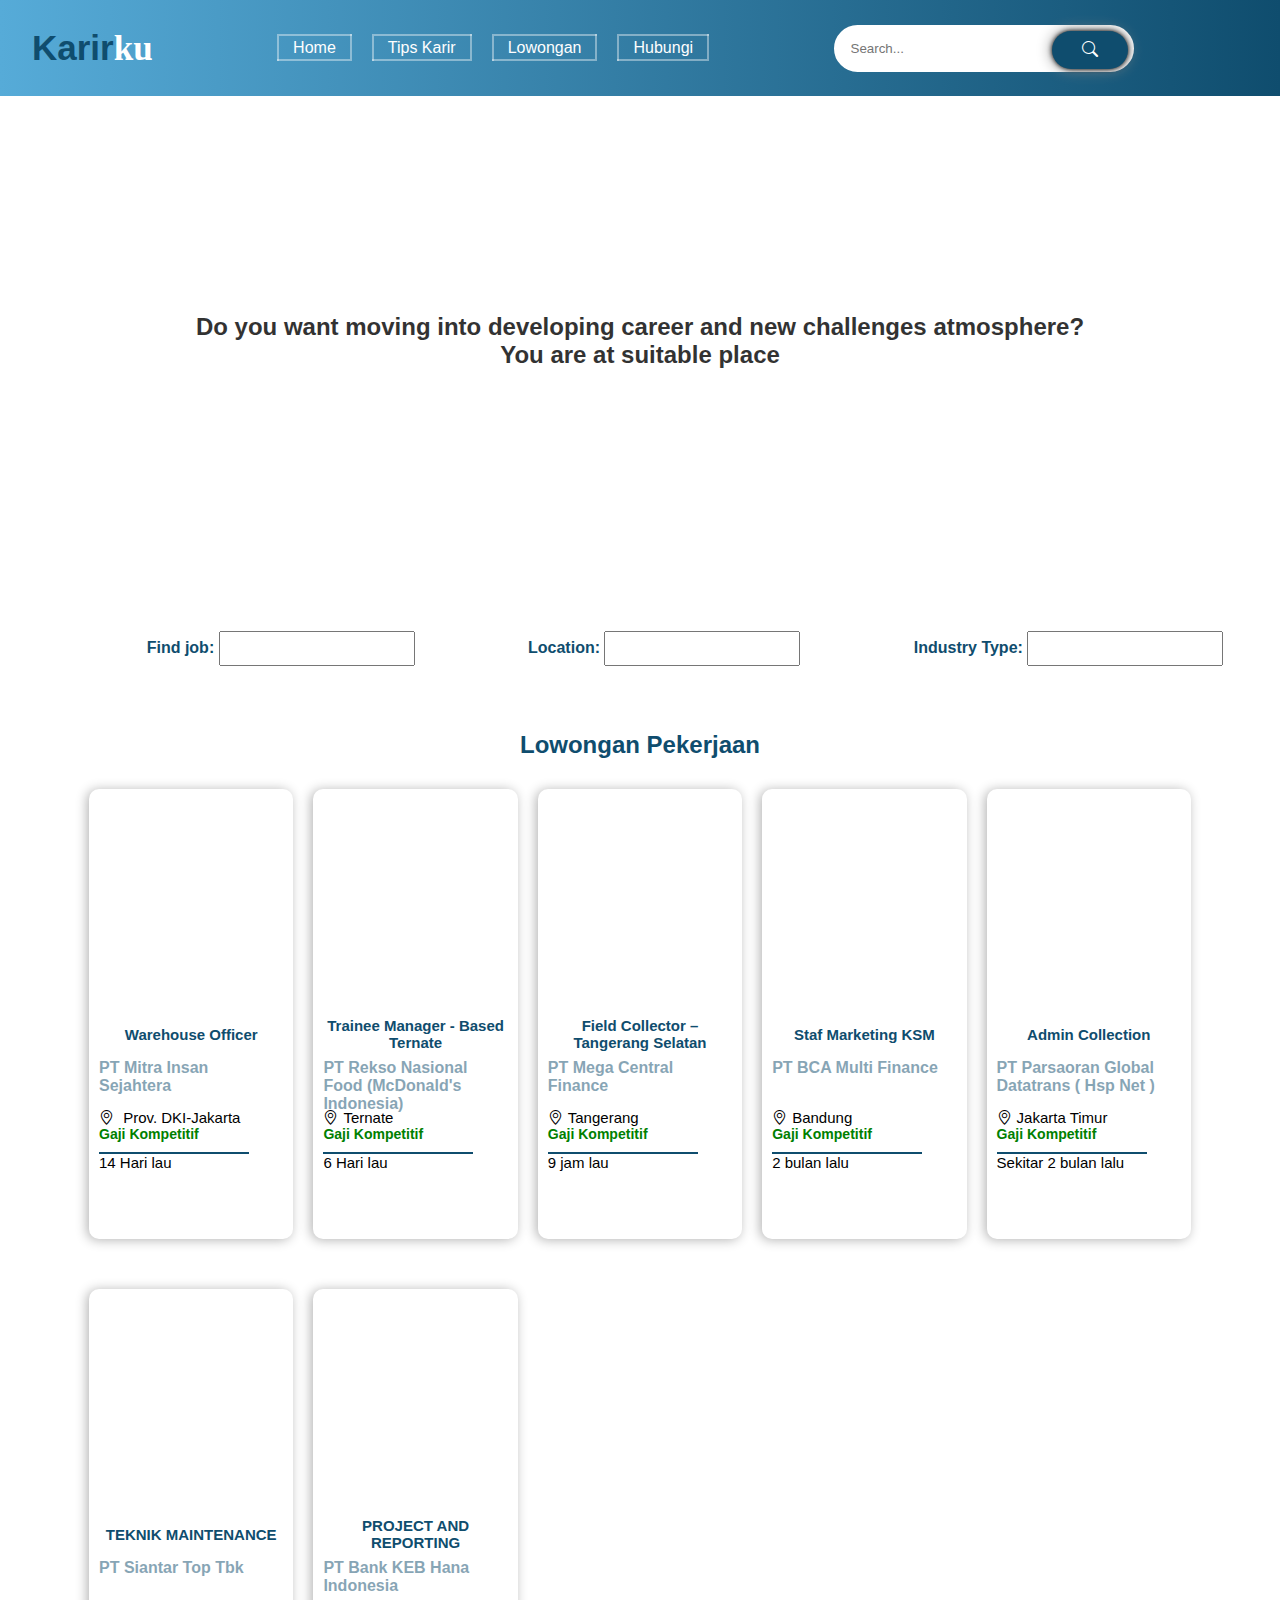
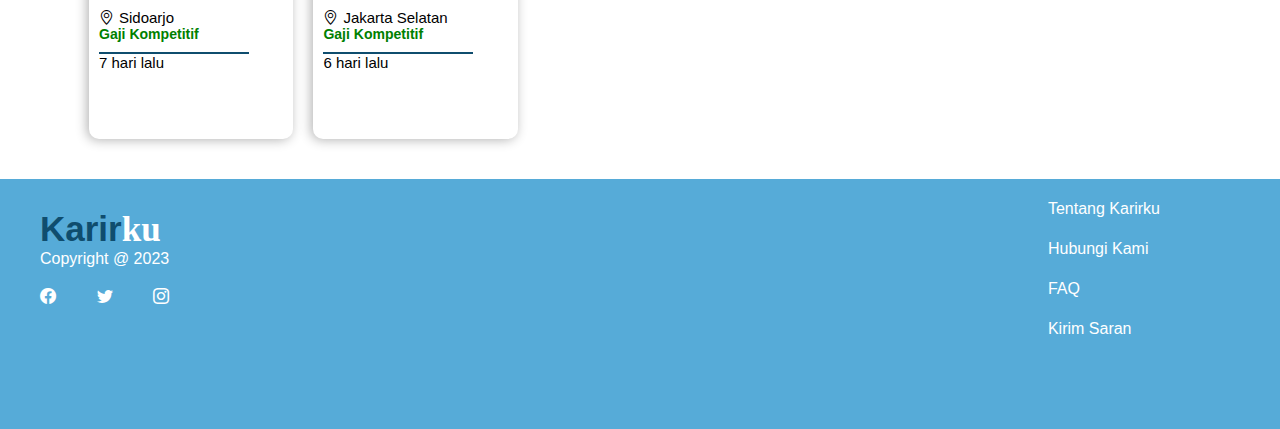
==== index.html @ a02ea137 "Update index.html" ====
<!DOCTYPE html>
<html lang="en">
  <head>
    <meta charset="UTF-8" />
    <meta http-equiv="X-UA-Compatible" content="IE=edge" />
    <meta name="viewport" content="width=device-width, initial-scale=1.0" />
    <title>Karirku</title>
    <!-- fonts awasome -->

    <!-- css & reponsive -->
    <link rel="stylesheet" href="style.css" />
    <link rel="stylesheet" href="responsive.css" />

    <!-- icon menggunakan bootstrap -->
    <link rel="stylesheet" href="https://cdn.jsdelivr.net/npm/bootstrap-icons@1.10.3/font/bootstrap-icons.css" />

    <!-- -->
  </head>
  <body>
    <header>
      <div class="navbar">
        <div class="title"><span>Karir</span>ku</div>
        <ul>
          <li><a href="#">Home</a></li>
          <li><a href="#">Tips Karir</a></li>
          <li><a href="#loker">Lowongan</a></li>
          <li><a href="#">Hubungi</a></li>
        </ul>

        <div class="box-search">
          <form action="">
            <input type="search" id="search" placeholder="Search..." />
            <span class="search"><i class="bi bi-search"></i></span>
          </form>
        </div>
        <div class="bar">
          <a href="#" class="bi bi-list"></a>
        </div>
      </div>
    </header>
    <!-- header-end -->
    <!-- main -->
    <main>
        <div class="top-wrapper">
            <div class="container">
                <h1>What are you looking for?</h1>
                <h2>Do you want moving into developing career and new challenges atmosphere?</h2> 
                <h2>You are at suitable place</h2><br></br>
                <p class ="sub-text">Discover your dream career through Karirku which will help to gain a new journey and experience</p>
                <p class="subinside-tezt">Try it now by yourself</p>
            </div>  
        </div>
        <form>
            <div class="find-job">Find job: <input type="text"></div> 
            <div class="locate">Location: <input type="text""></div> 
            <div class="idsty-type">Industry Type: <input type="text"></div></input>
        </form>
   </main>
    <!-- end main -->
    
    <div class="loker" id="loker">
      <div class="heading">
        <h2>Lowongan Pekerjaan</h2>
      </div>
      <div class="container">
        <!-- items -->
        <div class="card">
          <div class="lessons">
            <div class="lesson-icon">
              <img src="img/Mitra_Insan_Sejahtera.png" alt="" />
            </div>
            <a href="">Warehouse Officer</a>
            <div class="left-text">
              <h2>PT Mitra Insan Sejahtera</h2>
              <p><span class="bi bi-geo-alt"></span> Prov. DKI-Jakarta</p>
              <h3>Gaji Kompetitif</h3>
              <p>14 Hari lau</p>
            </div>
          </div>
        </div>
        <!-- end item -->
        <!-- items -->
        <div class="card">
          <div class="lessons">
            <div class="lesson-icon">
              <img src="img/mcdonald-logo.png" alt="" />
            </div>
            <a href="">Trainee Manager - Based Ternate</a>
            <div class="left-text">
              <h2>PT Rekso Nasional Food (McDonald's Indonesia)</h2>
              <p><span class="bi bi-geo-alt"></span>Ternate</p>
              <h3>Gaji Kompetitif</h3>
              <p>6 Hari lau</p>
            </div>
          </div>
        </div>
        <!-- end item -->
        <!-- items -->
        <div class="card">
          <div class="lessons">
            <div class="lesson-icon">
              <img src="img/g.png" alt="" />
            </div>
            <a href="">Field Collector – Tangerang Selatan</a>
            <div class="left-text">
              <h2>PT Mega Central Finance</h2>
              <p><span class="bi bi-geo-alt"></span>Tangerang</p>
              <h3>Gaji Kompetitif</h3>
              <p>9 jam lau</p>
            </div>
          </div>
        </div>
        <!-- end item -->
        <!-- items -->
        <div class="card">
          <div class="lessons">
            <div class="lesson-icon">
              <img src="img/bca-multifinance.png" alt="" />
            </div>
            <a href="">Staf Marketing KSM</a>
            <div class="left-text">
              <h2>PT BCA Multi Finance</h2>
              <p><span class="bi bi-geo-alt"></span>Bandung</p>
              <h3>Gaji Kompetitif</h3>
              <p>2 bulan lalu</p>
            </div>
          </div>
        </div>
        <!-- end item -->
        <!-- items -->
        <div class="card">
          <div class="lessons">
            <div class="lesson-icon">
              <img src="img/LOGO_HSP-01.png" alt="" />
            </div>
            <a href="">Admin Collection</a>
            <div class="left-text">
              <h2>PT Parsaoran Global Datatrans ( Hsp Net )</h2>
              <p><span class="bi bi-geo-alt"></span>Jakarta Timur</p>
              <h3>Gaji Kompetitif</h3>
              <p>Sekitar 2 bulan lalu</p>
            </div>
          </div>
        </div>
        <!-- end item -->
        <!-- items -->
        <div class="card">
          <div class="lessons">
            <div class="lesson-icon">
              <img src="img/stt6.png" alt="" />
            </div>
            <a href="">TEKNIK MAINTENANCE</a>
            <div class="left-text">
              <h2>PT Siantar Top Tbk</h2>
              <p><span class="bi bi-geo-alt"></span>Sidoarjo</p>
              <h3>Gaji Kompetitif</h3>
              <p>7 hari lalu</p>
            </div>
          </div>
        </div>
        <!-- end item -->
        <!-- items -->
        <div class="card">
          <div class="lessons">
            <div class="lesson-icon">
              <img src="img/WhatsApp_Image_2022-07-04_at_14.30.20.jpeg" alt="" />
            </div>
            <a href="">PROJECT AND REPORTING</a>
            <div class="left-text">
              <h2>PT Bank KEB Hana Indonesia</h2>
              <p><span class="bi bi-geo-alt"></span>Jakarta Selatan</p>
              <h3>Gaji Kompetitif</h3>
              <p>6 hari lalu</p>
            </div>
          </div>
        </div>
        <!-- end item -->
      </div>
    </div>

    <footer>
      <div class="container-2">
        <div class="footer-left">
          <div class="title"><span>Karir</span>ku</div>
          <p>Copyright @ 2023</p>
          <div class="sosmed">
            <i class="bi bi-facebook"></i>
            <i class="bi bi-twitter"></i>
            <i class="bi bi-instagram"></i>
          </div>
        </div>
        <div class="footer-info">
          <div class="info">
            <div class="footer-list">
              <ul>
                <li>Tentang Karirku</li>
                <li>Hubungi Kami</li>
                <li>FAQ</li>
                <li>Kirim Saran</li>
              </ul>
            </div>
          </div>
        </div>
      </div>
    </footer>
  </body>
</html>
---- style.css ----
* {
  margin: 0;
  padding: 0;
  box-sizing: border-box;
  font-family: sans-serif;
}
body {
  width: 100%;
  height: 100%;
  /* background-color: rgb(238, 210, 226); */
  background-color: white;
}
.title {
  color: white;
  font-size: 35px;
  font-family: 'Poppins';
  /* font-style: bold; */
  font-weight: bold;
}
.navbar .title span {
  color: #0f4d6e;
}
.navbar {
  width: 100%;
  padding: 3rem 2rem;
  display: flex;
  justify-content: space-between;
  align-items: center;
  height: 4rem;
  background: linear-gradient(to right, #56abd8, #0f4d6e);
}

h2 {
  color: black;
}

ul {
  display: flex;
}

li {
  list-style: none;
}

ul li a {
  text-decoration: none;
  padding: 5px 1rem;
  margin: 0 10px;
  color: rgb(254, 254, 254);
  position: relative;
}

ul li a::before {
  content: '';
  width: 100%;
  height: 100%;
  position: absolute;
  top: 0;
  left: 0;
  box-sizing: border-box;
  border-top: 2px solid rgb(254, 254, 254);
  border-left: 2px solid rgb(254, 254, 254);
  transition: all 0.4s;
  opacity: 40%;
}

ul li a::after {
  opacity: 40%;
  content: '';
  width: 100%;
  height: 100%;
  position: absolute;
  bottom: 0;
  right: 0;
  box-sizing: border-box;
  border-bottom: 2px solid rgb(254, 254, 254);
  border-right: 2px solid rgb(254, 254, 254);
  transition: all 0.4s;
}

ul li a:hover:after,
ul li a:hover::before {
  display: block;
  content: '';
  width: 10%;
  height: 20%;
  transform: rotate(360deg);
}
/* end aeni & rifki */

/* mas Gery */
.top-wrapper {
  padding: 180px 0 100px 0;
  background-image: url(https://encrypted-tbn0.gstatic.com/images?q=tbn:ANd9GcQQpWrXyWEgRRKroWG5BTIekoh2tygjs5tKWGOtwuOVD7VQBMUQ-Pi3qsVSiGiyt3w5PpQ&usqp=CAU);
  background-size: cover;
  color: white;
  text-align: center;
  opacity: 0.8;
  margin-bottom: 30px;
}
.subinside-text {
  text-align: center;
  padding-top: 5px;
}

main form {
  margin-top: 90px;
  padding-left: 90px;

  font-weight: bold;
  display: flex;
  justify-content: space-around;
  color: #0f4d6e;
}

main input {
  padding: 10px 0px;
  padding-left: 15px;
  width: auto;
  height: 35px;
  margin-bottom: 25px;
  /* padding-left: 30px; */
}

.find-job {
  size: 60px;
  /* padding-left: 10px; */
  /* background-color: red; */
}

.locate {
  padding-bottom: 20px;

  /* background-color: gold; */
}

.idsty-type {
  bottom: 0;

  /* background-color: blue; */
}
/* end Gery */

/* Mas Rizwanto */
.bar a {
  font-size: 2rem;
}
.box-search {
  width: 300px;
  max-width: 100%;
  position: relative;
}
.box-search form input {
  display: inline-block;
  width: 100%;
  padding: 14px 130px 14px 15px;
  border: 2px solid white;
  border-radius: 30px;
}
.box-search form span {
  position: absolute;
  display: inline-block;
  outline: none;
  border: none;
  padding: 10px 30px;
  border-radius: 30px;
  background-color: #0f4d6e;
  color: white;
  box-shadow: 0px 0px 5px #000, 0px 0px 15px #858585;
  top: 6px;
  right: 6px;
}

.bi-list {
  display: none;

  color: white;
}

* {
  box-sizing: border-box;
}

body {
  margin: 0;
  font-family: sans-serif;
}

a {
  text-decoration: none;
}

.loker {
  padding-left: 5%;
  padding-right: 5%;
  text-align: center;
  /* background-color: #3c8fa3; */
}
.heading h2 {
  text-align: center;
  padding-top: 20px;
  padding-bottom: 20px;
  color: #0f4d6e;
}
.container {
  margin: 0 auto;
  text-align: center;
  /* float: left; */
  /* display: flex; */
  max-width: 1170px;
  width: 100%;
  padding: 0 15px;

  /* background-color: blue; */
}
.card {
  /* background-color: red; */
  width: 20%;
  float: left;
  /* display: grid; */
  height: 500px;
  padding: 10px;
  cursor: pointer;

  transition: 0.5s ease-in-out;
}
.card:hover {
  transform: scale(1.1);
}

.lessons {
  margin: 0 auto;
  height: 450px;
  padding: 10px;
  /* background-color: yellowgreen; */
  border-radius: 10px;
  box-shadow: -2px 1px 12px rgba(0, 0, 0, 0.3);
}
.lesson-icon {
  display: flex;
  margin: 0 auto;
  height: 200px;
  width: 150px;
  /* background-color: blue; */
  justify-content: center;
  align-items: center;
}
.lesson-icon img {
  width: 100%;
  /* background-color: red; */
}
.lessons a {
  height: 50px;
  align-items: center;
  justify-content: center;
  display: flex;
  font-size: 15px;
  font-weight: bold;
  margin-top: 10px;
  color: #0f4d6e;
  /* background-color: purple; */
}
.left-text {
  text-align: left;
  font-size: 12px;

  /* background-color: red; */
}
.left-text h2 {
  opacity: 50%;
  color: #0f4d6e;
  height: 50px;
  font-size: 16px;
}
.left-text p {
  font-size: 15px;
}
.left-text span {
  margin-right: 5px;
}
.left-text h3 {
  color: green;
  border-bottom: 2px solid #0f4d6e;
  width: 150px;
  padding-bottom: 10px;
}

/* end Rizwanto */

/* Mas Maiduri */

.container-2 {
  width: 100%;
}

footer {
  display: flex;
  position: relative;
  background-color: #56abd8;
  /* position: absolute; */
  width: 100%;
  bottom: 0;
  height: 250px;
  color: white;
}

.info {
  float: right;
  padding-right: 20px;
  padding-left: 20px;
  padding-top: 10px;
  line-height: 40px;
  margin-right: 100px;
}

/* .logo {
  width: 50%;
  font-size: 30px;
  text-align: center;
} */
.footer-left .title {
  color: white;
  font-size: 35px;
  font-family: 'Poppins';
  /* font-style: bold; */
  font-weight: bold;
}
.footer-left .title span {
  color: #0f4d6e;
}

.footer-left {
  float: left;
  margin-left: 10px;
  padding-top: 30px;
  padding-right: 20px;
  padding-left: 30px;
  cursor: default;
}
.footer-list ul {
  flex-direction: column;
}
.footer-list li {
  cursor: pointer;
}

li {
  list-style: none;
}

.sosmed {
  margin-top: 20px;
  width: 100%;
  display: flex;
  text-align: center;
  justify-content: space-between;
}
/* End Maiduri */
---- responsive.css ----
/* tablet */
@media screen and (max-width: 1050px) {
  .card {
    width: 50%;
  }
  .left-text {
    text-align: left;
    font-size: 10px;
  }
  .bi-list {
    display: block;
  }
  .navbar ul {
    display: none;
  }
}

/* handphone */
@media screen and (max-width: 700px) {
  .card {
    width: 100%;
  }
  .left-text {
    text-align: center;
    font-size: 10px;
  }
  .left-text h3 {
    width: 100px;
    margin: 0 auto;
  }

  .bi-list {
    display: block;
  }
  .navbar ul {
    display: none;
  }
  main form {
    display: block;
    margin: 0 auto;
    padding: 0;
    text-align: center;
    width: 200px;
  }

  main input {
    padding-left: 15px;
  }
}

@media screen and (max-width: 500px) {
  footer{
    width: 100%;
    bottom: 0;
    height: 180px;
  }

  .info {
    margin-right: 0;
    font-size: 12px;
  }

  .footer-left p{
    padding-top: 10px;
  }
}
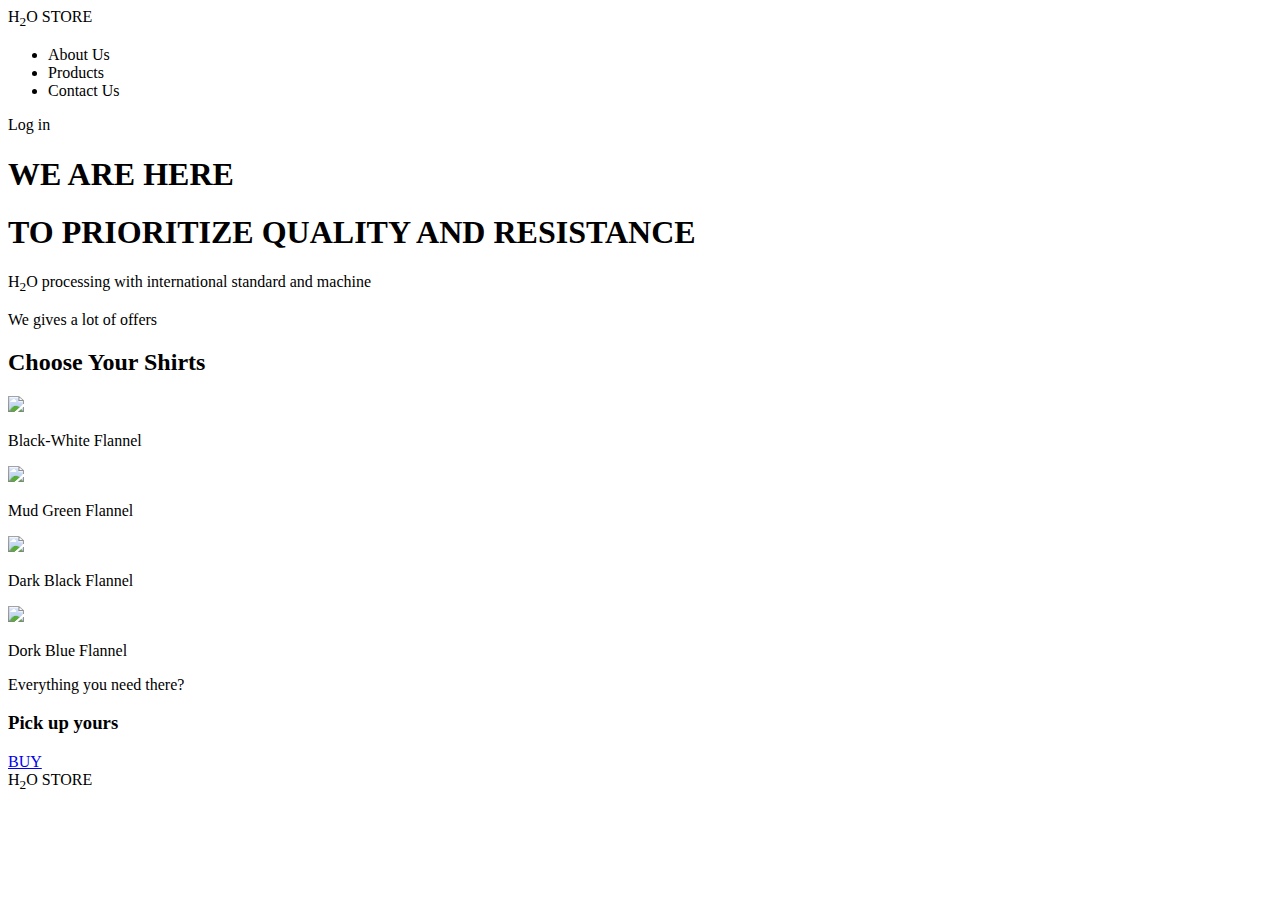
==== commit 8c912ae1: "Update index.html" ====
--- a/index.html
+++ b/index.html
@@ -1,207 +1,82 @@
 <!DOCTYPE html>
-<html lang="en">
+<html>
   <head>
-    <meta charset="UTF-8" />
-    <meta http-equiv="X-UA-Compatible" content="IE=edge" />
-    <meta name="viewport" content="width=device-width, initial-scale=1.0" />
-    <title>Karirku</title>
-    <!-- fonts awasome -->
-
-    <!-- css & reponsive -->
-    <link rel="stylesheet" href="style.css" />
-    <link rel="stylesheet" href="responsive.css" />
-
-    <!-- icon menggunakan bootstrap -->
-    <link rel="stylesheet" href="https://cdn.jsdelivr.net/npm/bootstrap-icons@1.10.3/font/bootstrap-icons.css" />
-
-    <!-- -->
-  </head>
-  <body>
-    <header>
-      <div class="navbar">
-        <div class="title"><span>Karir</span>ku</div>
-        <ul>
-          <li><a href="#">Home</a></li>
-          <li><a href="#">Tips Karir</a></li>
-          <li><a href="#loker">Lowongan</a></li>
-          <li><a href="#">Hubungi</a></li>
-        </ul>
-
-        <div class="box-search">
-          <form action="">
-            <input type="search" id="search" placeholder="Search..." />
-            <span class="search"><i class="bi bi-search"></i></span>
-          </form>
+    <meta charset="utf-8">
+    <span class="fa fa-bars menu-icon"></span>
+    <title>H20</title>
+    <link rel="stylesheet" href="stylesheet.css">
+    <link rel="stylesheet" href="responsive.css">
+</head>
+    <body>
+        <div class="header">
+            <div class="header-logo">H<sub>2</sub>O STORE</div>
+            <div class="container">
+                </div class"header-right">
+                <span class="fa-bars menu-icon"></span>
+                    <ul>
+                        <li>About Us</li>
+                        <li>Products</li>
+                        <li>Contact Us</li> 
+                    </ul>
+                <div class="section-title">
+                </div class="container">
+                        <div class="log-in">Log in</div>
+                    </div>
+                </div>
+            </div>
+        </div> 
         </div>
-        <div class="bar">
-          <a href="#" class="bi bi-list"></a>
-        </div>
-      </div>
-    </header>
-    <!-- header-end -->
-    <!-- main -->
-    <main>
         <div class="top-wrapper">
             <div class="container">
-                <h1>What are you looking for?</h1>
-                <h2>Do you want moving into developing career and new challenges atmosphere?</h2> 
-                <h2>You are at suitable place</h2><br></br>
-                <p class ="sub-text">Discover your dream career through Karirku which will help to gain a new journey and experience</p>
-                <p class="subinside-tezt">Try it now by yourself</p>
+                <h1>WE ARE HERE</h1>
+                <h1>TO PRIORITIZE QUALITY AND RESISTANCE</h1>
+                <p class ="branding">H<sub>2</sub>O processing with international standard and machine </small></p>
+                <div class+"child">We gives a lot of offers</div>
             </div>  
         </div>
-        <form>
-            <div class="find-job">Find job: <input type="text"></div> 
-            <div class="locate">Location: <input type="text""></div> 
-            <div class="idsty-type">Industry Type: <input type="text"></div></input>
-        </form>
-   </main>
-    <!-- end main -->
-    
-    <div class="loker" id="loker">
-      <div class="heading">
-        <h2>Lowongan Pekerjaan</h2>
-      </div>
-      <div class="container">
-        <!-- items -->
-        <div class="card">
-          <div class="lessons">
-            <div class="lesson-icon">
-              <img src="img/Mitra_Insan_Sejahtera.png" alt="" />
+        <div class="content-wrapper">
+                <div class="heading">
+                    <h2>Choose Your Shirts</h2>
+                </div>
+        </div>
+        <div class="list-wrapper">
+                <div class="list-icon">
+                    <img src="https://m.media-amazon.com/images/I/41w-zQLr69L._AC_UL240_SR240,220_.jpg">
+                </div>
+                    <p class="text-content">Black-White Flannel</p>
+        </div>
+          <div class="list-wrapper">
+                <div class="list-icon">
+                    <img src="https://encrypted-tbn0.gstatic.com/images?q=tbn:ANd9GcTICSSVUKfQRW-HUrxxqAyLbr92PxrerDxMgTsqUvte5zUSZTaKKsnd67mFyIpXCKPnP7c&usqp=CAU">
+                </div>
+                    <p class"text-content">Mud Green Flannel</p>
             </div>
-            <a href="">Warehouse Officer</a>
-            <div class="left-text">
-              <h2>PT Mitra Insan Sejahtera</h2>
-              <p><span class="bi bi-geo-alt"></span> Prov. DKI-Jakarta</p>
-              <h3>Gaji Kompetitif</h3>
-              <p>14 Hari lau</p>
+           <div class="list-wrapper">
+                <div class="list-icon">
+                    <img src="https://encrypted-tbn0.gstatic.com/images?q=tbn:ANd9GcQA-PsyJlR8n-K1lM2dj3mtPIhMsDNyKDBnxGqNVatZYs4Z7oRAdDud2UTHJ6NVS3MGPUc&usqp=CAU">
+                </div>
+                    <p class"text-content">Dark Black Flannel</p>
+           </div>
+           <div class="list-wrapper">
+                <div class="list-icon">
+                 <img src="https://cdn.shopify.com/s/files/1/0132/2975/2377/products/blackwatch_250x.jpg?v=1666801643">
+                </div>
+                    <p class"text-content">Dork Blue Flannel</p>
             </div>
-          </div>
         </div>
-        <!-- end item -->
-        <!-- items -->
-        <div class="card">
-          <div class="lessons">
-            <div class="lesson-icon">
-              <img src="img/mcdonald-logo.png" alt="" />
+            <div class="message-wrapper">
+                <div class="container">
+                    <div class="heading">
+                        <div class="word">Everything you need there?</div>
+                        <h3>Pick up yours</h3>
+                    </div>
+                    <a href=" " class="btn message">BUY</a>
+                </div>
             </div>
-            <a href="">Trainee Manager - Based Ternate</a>
-            <div class="left-text">
-              <h2>PT Rekso Nasional Food (McDonald's Indonesia)</h2>
-              <p><span class="bi bi-geo-alt"></span>Ternate</p>
-              <h3>Gaji Kompetitif</h3>
-              <p>6 Hari lau</p>
+    <footer>
+            <div class="container">
+                <div class="footer-logo">H<sub>2</sub>O STORE</div>
             </div>
-          </div>
-        </div>
-        <!-- end item -->
-        <!-- items -->
-        <div class="card">
-          <div class="lessons">
-            <div class="lesson-icon">
-              <img src="img/g.png" alt="" />
-            </div>
-            <a href="">Field Collector – Tangerang Selatan</a>
-            <div class="left-text">
-              <h2>PT Mega Central Finance</h2>
-              <p><span class="bi bi-geo-alt"></span>Tangerang</p>
-              <h3>Gaji Kompetitif</h3>
-              <p>9 jam lau</p>
-            </div>
-          </div>
-        </div>
-        <!-- end item -->
-        <!-- items -->
-        <div class="card">
-          <div class="lessons">
-            <div class="lesson-icon">
-              <img src="img/bca-multifinance.png" alt="" />
-            </div>
-            <a href="">Staf Marketing KSM</a>
-            <div class="left-text">
-              <h2>PT BCA Multi Finance</h2>
-              <p><span class="bi bi-geo-alt"></span>Bandung</p>
-              <h3>Gaji Kompetitif</h3>
-              <p>2 bulan lalu</p>
-            </div>
-          </div>
-        </div>
-        <!-- end item -->
-        <!-- items -->
-        <div class="card">
-          <div class="lessons">
-            <div class="lesson-icon">
-              <img src="img/LOGO_HSP-01.png" alt="" />
-            </div>
-            <a href="">Admin Collection</a>
-            <div class="left-text">
-              <h2>PT Parsaoran Global Datatrans ( Hsp Net )</h2>
-              <p><span class="bi bi-geo-alt"></span>Jakarta Timur</p>
-              <h3>Gaji Kompetitif</h3>
-              <p>Sekitar 2 bulan lalu</p>
-            </div>
-          </div>
-        </div>
-        <!-- end item -->
-        <!-- items -->
-        <div class="card">
-          <div class="lessons">
-            <div class="lesson-icon">
-              <img src="img/stt6.png" alt="" />
-            </div>
-            <a href="">TEKNIK MAINTENANCE</a>
-            <div class="left-text">
-              <h2>PT Siantar Top Tbk</h2>
-              <p><span class="bi bi-geo-alt"></span>Sidoarjo</p>
-              <h3>Gaji Kompetitif</h3>
-              <p>7 hari lalu</p>
-            </div>
-          </div>
-        </div>
-        <!-- end item -->
-        <!-- items -->
-        <div class="card">
-          <div class="lessons">
-            <div class="lesson-icon">
-              <img src="img/WhatsApp_Image_2022-07-04_at_14.30.20.jpeg" alt="" />
-            </div>
-            <a href="">PROJECT AND REPORTING</a>
-            <div class="left-text">
-              <h2>PT Bank KEB Hana Indonesia</h2>
-              <p><span class="bi bi-geo-alt"></span>Jakarta Selatan</p>
-              <h3>Gaji Kompetitif</h3>
-              <p>6 hari lalu</p>
-            </div>
-          </div>
-        </div>
-        <!-- end item -->
-      </div>
-    </div>
-
-    <footer>
-      <div class="container-2">
-        <div class="footer-left">
-          <div class="title"><span>Karir</span>ku</div>
-          <p>Copyright @ 2023</p>
-          <div class="sosmed">
-            <i class="bi bi-facebook"></i>
-            <i class="bi bi-twitter"></i>
-            <i class="bi bi-instagram"></i>
-          </div>
-        </div>
-        <div class="footer-info">
-          <div class="info">
-            <div class="footer-list">
-              <ul>
-                <li>Tentang Karirku</li>
-                <li>Hubungi Kami</li>
-                <li>FAQ</li>
-                <li>Kirim Saran</li>
-              </ul>
-            </div>
-          </div>
-        </div>
-      </div>
     </footer>
-  </body>
+</body>
 </html>
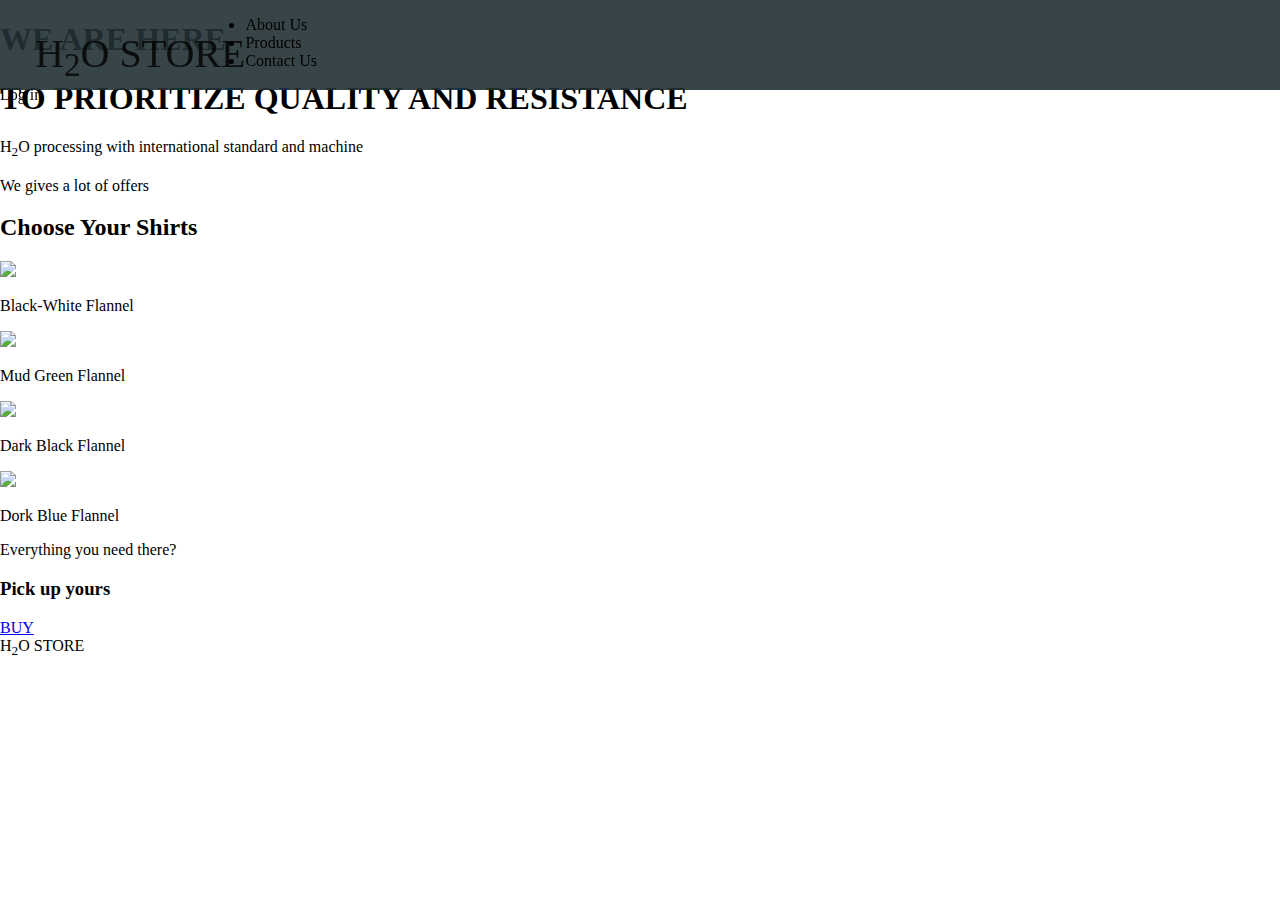
==== commit dd5f5b12: "Update index.html" ====
--- a/index.html
+++ b/index.html
@@ -12,19 +12,19 @@
             <div class="header-logo">H<sub>2</sub>O STORE</div>
             <div class="container">
                 </div class"header-right">
-                <span class="fa-bars menu-icon"></span>
-                    <ul>
-                        <li>About Us</li>
-                        <li>Products</li>
-                        <li>Contact Us</li> 
-                    </ul>
-                <div class="section-title">
-                </div class="container">
-                        <div class="log-in">Log in</div>
-                    </div>
+                    <span class="fa-bars menu-icon"></span>
+                        <ul>
+                            <li>About Us</li>
+                            <li>Products</li>
+                            <li>Contact Us</li> 
+                        </ul>
+                        <div class="section-title">
+                            </div class="container">
+                                <div class="log-in">Log in</div>
+                            </div>
+                        </div>
                 </div>
-            </div>
-        </div> 
+            </div> 
         </div>
         <div class="top-wrapper">
             <div class="container">
@@ -80,3 +80,4 @@
     </footer>
 </body>
 </html>
+
--- a/stylesheet.css
+++ b/stylesheet.css
@@ -0,0 +1,232 @@
+* {
+    box-sizing: border-box;
+  }
+  
+  body {
+    font-family: "Lucida Grande";
+    margin: 0px;
+    padding: 0px;
+  }
+  
+  .header {
+    height: 90px;
+    width: 100%;
+    background-color: rgba(34, 49, 52, 0.9);
+    position :fixed;
+    top: 0;
+    z-index: 10;
+  }
+
+  .header-logo {
+    font-size: 40px;
+    margin-top: 5px;
+    padding-top: 25px;
+    padding-left: 35px;
+    background-color: none;
+    margin-left: 0xpx;
+    float: left;
+    z-index: 10;
+    opacity: 0.8;
+  }
+  .menu-icon {
+    display: none;
+
+  li {
+    float: left;
+    display: block;
+    margin-top: 0px;
+    padding-left: 200px;
+    padding-top: 30px;
+    opacity: 0.8;
+    text-decoration: none;
+    cursor: pointer;
+  }
+  
+  li:hover {
+    margin: 0px;
+    text-decoration: underline;
+    padding-bottom: 100px;
+  }
+
+  .log-in {
+    float: right;
+    background-color: brown;
+    color: white;
+    opacity: 0.8;
+    font-weight: bold;
+    margin-right: 60px;
+    margin-left: 40px;
+    margin-top: 15px;
+    padding-top: 10px;
+    padding-bottom: 10px;
+    padding-left: 10px;
+    padding-right: 10px;
+  }
+  
+  .log-in:hover {
+    background-color: rgba(255, 255, 255, 0.5);
+    position: blocK;
+    cursor: pointer;
+    opacity: 1;
+    background-color: grey
+  }
+
+  .container {
+    max-width: 1170px;
+    width: 100%;
+    padding: 0 15px;
+    margin: 0 auto;  
+  }
+
+  .top-wrapper {
+    padding: 180px 0 100px 0;
+    background-image: url();
+    background-size: cover;
+    color: white;
+    text-align: center;
+    opacity: 0.8;
+  }
+
+  .child {
+    text-align: center;
+  }
+
+  .content-wrapper {
+    background-color: #f7f7f;
+    height: 0px;
+    padding-bottom: 150px;
+    left: 20px; 
+    text-align: center;
+  }
+
+  .content-wrapper h2 {
+    padding-bottom: 50px;
+    opacity: 0.8;
+    border-width: thick;
+    border-bottom: red;
+    opacity: 0.8;
+  }
+
+  .list-wrapper {
+    float: left;
+    width: 25%;
+    background-color: brown;
+    opacity: 0.7;
+    height: 450px;
+    flex-wrap: wrap;
+    margin-bottom: 90px;
+  }
+
+  .list-icon p {
+    position: relative;
+    width: 100%;
+    color: white;
+    top : 40px;
+    padding-left: 140px;
+    padding-left: 40px;
+  }
+
+  .list-icon {
+    position: relative;
+  }
+
+  img {
+    padding-top: 50px;
+    padding-right: 40px;
+    width: 70%;
+    height: 250px;
+    justify-content: center;
+    float: left;
+    margin-left : 70px;
+    position: relative;
+  }
+
+  p {
+    display: inline-block;
+    margin-left: 75px;
+    width: 60%;
+  }
+
+  .list-icon p {
+    margin-right: 50px;
+  }
+  
+  .message-wrapper {
+    text-align: center;
+    padding-bottom: 0px;
+    opacity: 0.8;
+  }
+
+  .message-wrapper h1 {
+    margin-top: 90px;
+  }
+  
+  h3 {
+    margin-bottom: 90px; 
+    opacity: 0.8;
+  }
+
+  .btn {
+    background-color: brown;
+    padding-bottom: 10px;
+    padding-top: 10px;
+    padding-left: 10px;
+    padding-right: 10px;
+    margin-top: 20px;
+    display: inline-bloc;
+    height: 25px;
+    left: 25px;
+    width: 150px;
+    opacity: 0.8;
+  }
+
+  .message-wrapper {
+    border-bottom: 1px solid #eee;
+    padding-bottom: 80px;
+    text-align: center;
+    font-weight: bold;
+    opacity: 0.8;
+  }
+  
+  .word {
+    font-size: 50px;
+    padding-top: 90px;
+  }
+
+  .message:act {
+    position: absolute;
+    top: 7px;
+    bottom: 7px;
+    box-shadow: none;
+  }
+
+  .btn:hover {
+    background-color: brown;
+    color:white;
+    opacity: 0.8;
+    font-weight: bold;
+    position: block;
+    cursor: pointer;
+    background-color: grey;
+  }
+
+  a {
+    padding-left: 20px;
+    color: white;
+    opacity: 0.8;
+    text-decoration: none;
+    direction: none;
+  }
+
+  footer {
+    float: left;
+    background-color: rgba(34, 49, 52, 0.9);
+    width: 100%;
+    height: 90px;
+    float: left;
+    padding-right: 150px;
+  }
+  .footer-logo {
+    opacity: 0.8;
+    font-size: 40px;
+  }
--- a/responsive.css
+++ b/responsive.css
@@ -1,66 +1,64 @@
-/* tablet */
-@media screen and (max-width: 1050px) {
-  .card {
-    width: 50%;
+@media all and (max-width: 1000px) {
+    .lesson {
+      width: 50%;
+      margin-bottom: 50px;
+    }
+    
+    .top-wrapper h1 {
+      font-size: 32px;
+    }
+    
+    .heading h2 {
+      font-size: 20px;
+    }
   }
-  .left-text {
-    text-align: left;
-    font-size: 10px;
+  
+  /* Untuk Smartphone */
+  @media all and (max-width: 670px) {
+    .lesson {
+      width: 100%;
+    }
+    
+    footer {
+      text-align: center;
+    }
+    
+    .btn {
+      width: 100%;
+    }
+    
+    .facebook {
+      margin-bottom: 10px;
+    }
+    
+    .top-wrapper {
+      text-align: left;
+    }
+    
+    /* Tambahkan CSS untuk header-right */
+    header ul {
+      display: none;
+    }
+    
+    /* Tambahkan CSS untuk menu-icon */
+    .menu-icon {
+      display: block;
+    /* Gantikan property display ke none */
   }
-  .bi-list {
-    display: block;
-  }
-  .navbar ul {
-    display: none;
-  }
-}
+    
+    .top-wrapper h1 {
+      font-size: 24px;
+      line-height: 36px;
+      text-align: center;
+    }
+    
+    .top-wrapper p {
+      font-size: 14px;
+      line-height: 20px;
+      text-align: center;
+    }
 
-/* handphone */
-@media screen and (max-width: 700px) {
-  .card {
-    width: 100%;
-  }
-  .left-text {
-    text-align: center;
-    font-size: 10px;
-  }
-  .left-text h3 {
-    width: 100px;
-    margin: 0 auto;
-  }
-
-  .bi-list {
-    display: block;
-  }
-  .navbar ul {
-    display: none;
-  }
-  main form {
-    display: block;
-    margin: 0 auto;
-    padding: 0;
-    text-align: center;
-    width: 200px;
-  }
-
-  main input {
-    padding-left: 15px;
-  }
-}
-
-@media screen and (max-width: 500px) {
-  footer{
-    width: 100%;
-    bottom: 0;
-    height: 180px;
-  }
-
-  .info {
-    margin-right: 0;
-    font-size: 12px;
-  }
-
-  .footer-left p{
-    padding-top: 10px;
-  }
-}+    footer {
+      width: 100%;
+    }
+  }  
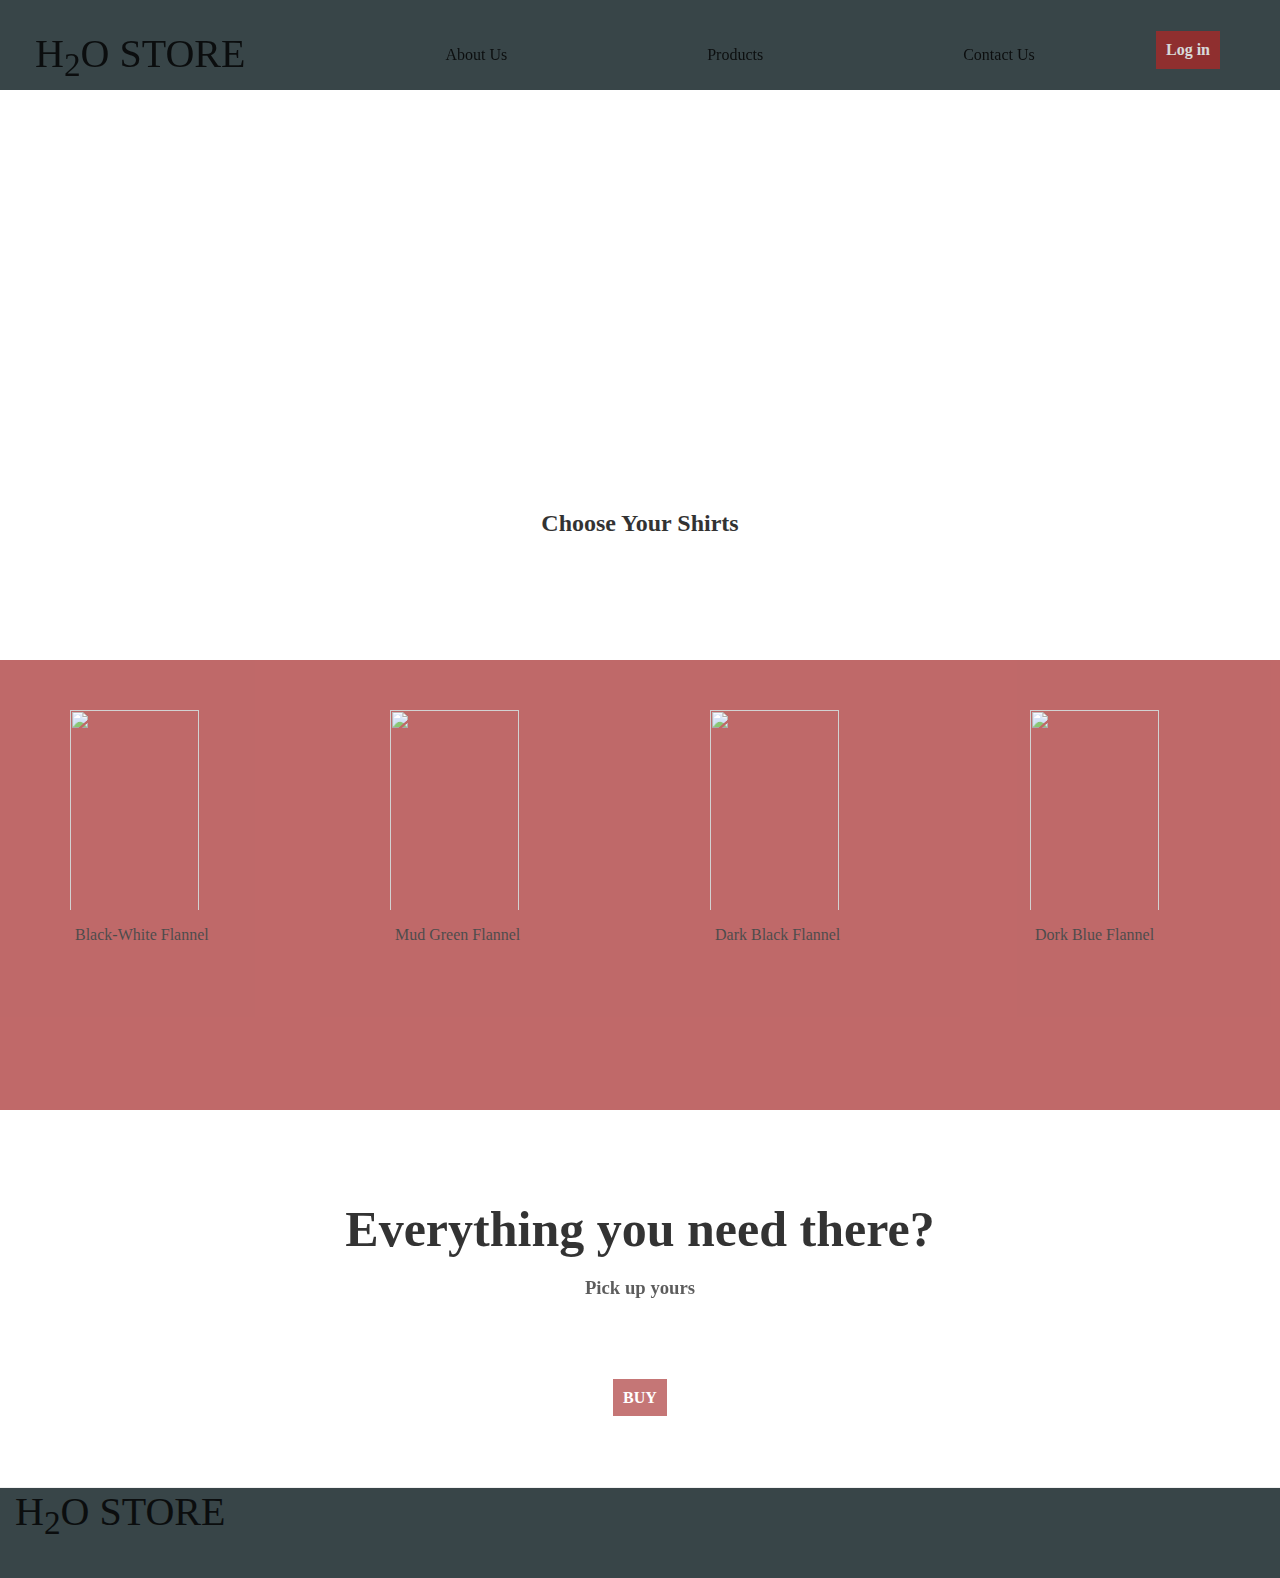
==== commit 6998b51b: "Update index.html" ====
--- a/index.html
+++ b/index.html
@@ -2,7 +2,6 @@
 <html>
   <head>
     <meta charset="utf-8">
-    <span class="fa fa-bars menu-icon"></span>
     <title>H20</title>
     <link rel="stylesheet" href="stylesheet.css">
     <link rel="stylesheet" href="responsive.css">
@@ -27,7 +26,7 @@
             </div> 
         </div>
         <div class="top-wrapper">
-            <div class="container">
+            <div class="main-head">
                 <h1>WE ARE HERE</h1>
                 <h1>TO PRIORITIZE QUALITY AND RESISTANCE</h1>
                 <p class ="branding">H<sub>2</sub>O processing with international standard and machine </small></p>
--- a/stylesheet.css
+++ b/stylesheet.css
@@ -28,8 +28,6 @@
     z-index: 10;
     opacity: 0.8;
   }
-  .menu-icon {
-    display: none;
 
   li {
     float: left;
@@ -72,7 +70,6 @@
   }
 
   .container {
-    max-width: 1170px;
     width: 100%;
     padding: 0 15px;
     margin: 0 auto;  
--- a/responsive.css
+++ b/responsive.css
@@ -14,29 +14,32 @@
   }
   
   /* Untuk Smartphone */
-  @media all and (max-width: 670px) {
+  @media all and (max-width: 650px) {
+    
+    li {
+    padding-left: 0;
+    padding-top: 0;
+    margin: 0 auto;
+    width: 200px;
+    }
+
+    .top-wrapper {
+      width: 100%;
+    }
+
     .lesson {
       width: 100%;
     }
-    
-    footer {
-      text-align: center;
+
+    li {
+      display: none;
     }
-    
-    .btn {
-      width: 100%;
-    }
-    
-    .facebook {
-      margin-bottom: 10px;
-    }
-    
     .top-wrapper {
       text-align: left;
     }
     
     /* Tambahkan CSS untuk header-right */
-    header ul {
+    ul {
       display: none;
     }
     
@@ -44,6 +47,18 @@
     .menu-icon {
       display: block;
     /* Gantikan property display ke none */
+  }
+
+  header li {
+    display: none;
+  }
+
+    header ul {
+    display: none;
+  }
+
+    .top-wrapper {
+    width: 100%;
   }
     
     .top-wrapper h1 {
@@ -59,6 +74,7 @@
     }
 
     footer {
-      width: 100%;
+      
+      height: 100px;
     }
   }  
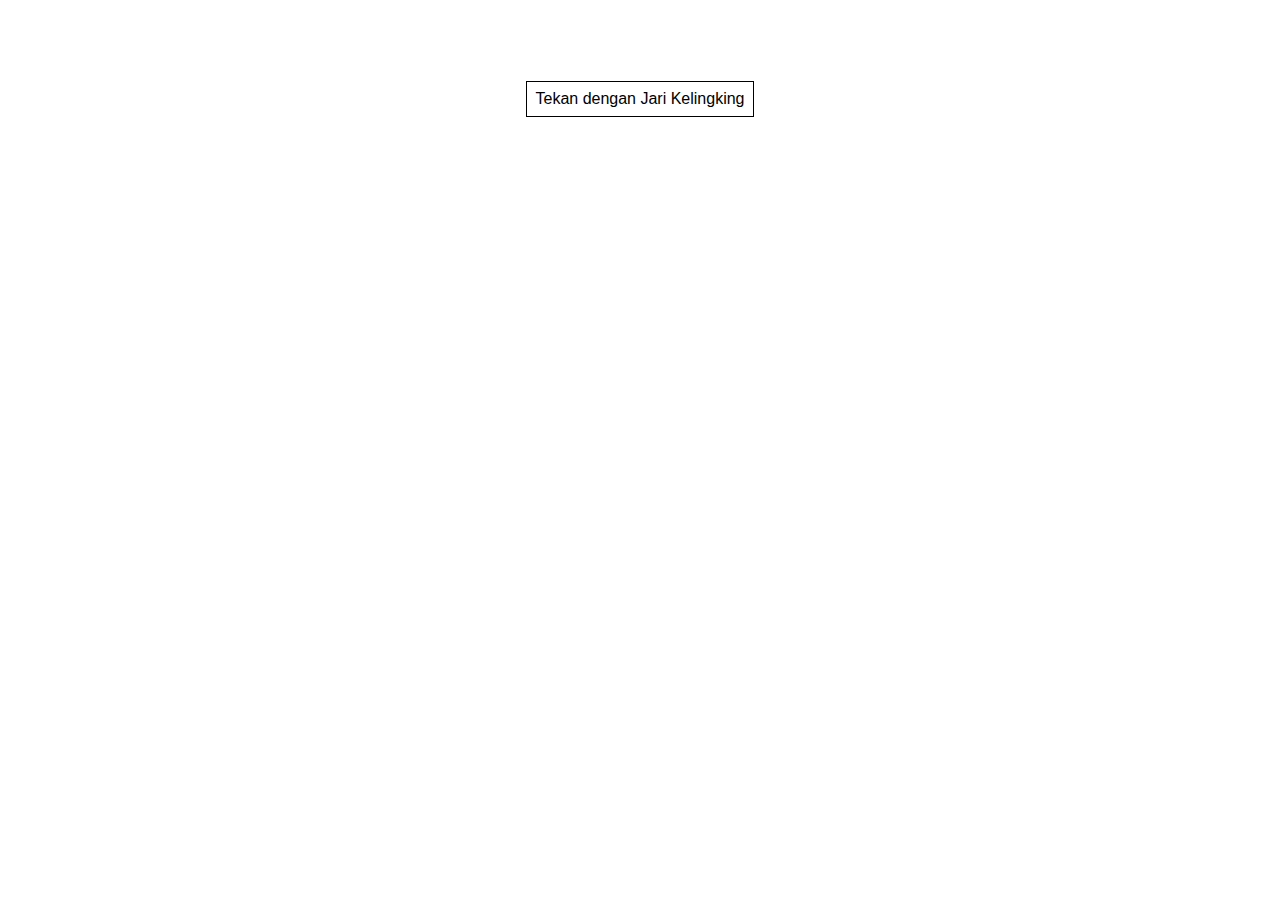
==== commit a6e65fc4: "Rename index2.html to index.html" ====
--- a/index.html
+++ b/index.html
@@ -1,82 +1,18 @@
-<!DOCTYPE html>
-<html>
-  <head>
-    <meta charset="utf-8">
-    <title>H20</title>
-    <link rel="stylesheet" href="stylesheet.css">
-    <link rel="stylesheet" href="responsive.css">
+<!doctype html>
+<html lang="en">
+<head>
+    <meta charset="UTF-8">
+    <meta name="viewport"
+          content="width=device-width, user-scalable=no, initial-scale=1.0, maximum-scale=1.0, minimum-scale=1.0">
+    <meta http-equiv="X-UA-Compatible" content="ie=edge">
+    <link rel="stylesheet" href="Hello/css1/style.css">
+    <title>Webpack 2 Basics</title>
 </head>
     <body>
-        <div class="header">
-            <div class="header-logo">H<sub>2</sub>O STORE</div>
-            <div class="container">
-                </div class"header-right">
-                    <span class="fa-bars menu-icon"></span>
-                        <ul>
-                            <li>About Us</li>
-                            <li>Products</li>
-                            <li>Contact Us</li> 
-                        </ul>
-                        <div class="section-title">
-                            </div class="container">
-                                <div class="log-in">Log in</div>
-                            </div>
-                        </div>
-                </div>
-            </div> 
-        </div>
-        <div class="top-wrapper">
-            <div class="main-head">
-                <h1>WE ARE HERE</h1>
-                <h1>TO PRIORITIZE QUALITY AND RESISTANCE</h1>
-                <p class ="branding">H<sub>2</sub>O processing with international standard and machine </small></p>
-                <div class+"child">We gives a lot of offers</div>
-            </div>  
-        </div>
-        <div class="content-wrapper">
-                <div class="heading">
-                    <h2>Choose Your Shirts</h2>
-                </div>
-        </div>
-        <div class="list-wrapper">
-                <div class="list-icon">
-                    <img src="https://m.media-amazon.com/images/I/41w-zQLr69L._AC_UL240_SR240,220_.jpg">
-                </div>
-                    <p class="text-content">Black-White Flannel</p>
-        </div>
-          <div class="list-wrapper">
-                <div class="list-icon">
-                    <img src="https://encrypted-tbn0.gstatic.com/images?q=tbn:ANd9GcTICSSVUKfQRW-HUrxxqAyLbr92PxrerDxMgTsqUvte5zUSZTaKKsnd67mFyIpXCKPnP7c&usqp=CAU">
-                </div>
-                    <p class"text-content">Mud Green Flannel</p>
-            </div>
-           <div class="list-wrapper">
-                <div class="list-icon">
-                    <img src="https://encrypted-tbn0.gstatic.com/images?q=tbn:ANd9GcQA-PsyJlR8n-K1lM2dj3mtPIhMsDNyKDBnxGqNVatZYs4Z7oRAdDud2UTHJ6NVS3MGPUc&usqp=CAU">
-                </div>
-                    <p class"text-content">Dark Black Flannel</p>
-           </div>
-           <div class="list-wrapper">
-                <div class="list-icon">
-                 <img src="https://cdn.shopify.com/s/files/1/0132/2975/2377/products/blackwatch_250x.jpg?v=1666801643">
-                </div>
-                    <p class"text-content">Dork Blue Flannel</p>
-            </div>
-        </div>
-            <div class="message-wrapper">
-                <div class="container">
-                    <div class="heading">
-                        <div class="word">Everything you need there?</div>
-                        <h3>Pick up yours</h3>
-                    </div>
-                    <a href=" " class="btn message">BUY</a>
-                </div>
-            </div>
-    <footer>
-            <div class="container">
-                <div class="footer-logo">H<sub>2</sub>O STORE</div>
-            </div>
-    </footer>
-</body>
+        <h1></h1><br></br>
+        <button id="secret-button">Tekan dengan Jari Kelingking</button>
+        <p id="secret-paragraph"><marquee>Kapal laut kapal selam, kena ombak goyang-goyang, tidak siang tidak malam, hanya wajahmu yang terbayang...</marquee></p>
+        <script src="Hello/java/pop.js"></script>
+        <script src="Hello/java/inj.js"></script>
+    </body>
 </html>
-
--- a/Hello/css1/style.css
+++ b/Hello/css1/style.css
@@ -0,0 +1,31 @@
+body {
+    font-family: Helvetica, Arial, sans-serif;
+    text-align: center;
+}
+
+h1 {
+    font-size: 28px;
+    margin: 20px;
+    border-bottom: 5px solid white;
+}
+
+p {
+    border: 1px solid black;
+    padding: 20px;
+    margin: 30px auto;
+    width: 50%;
+    font-size: 18px;
+}
+
+button {
+    border: 1px solid black;
+    background-color: white;
+    padding: 8px;
+    font: inherit;
+    cursor: pointer;
+    outline: none;
+}
+
+button:hover {
+    background-color: brown;
+}